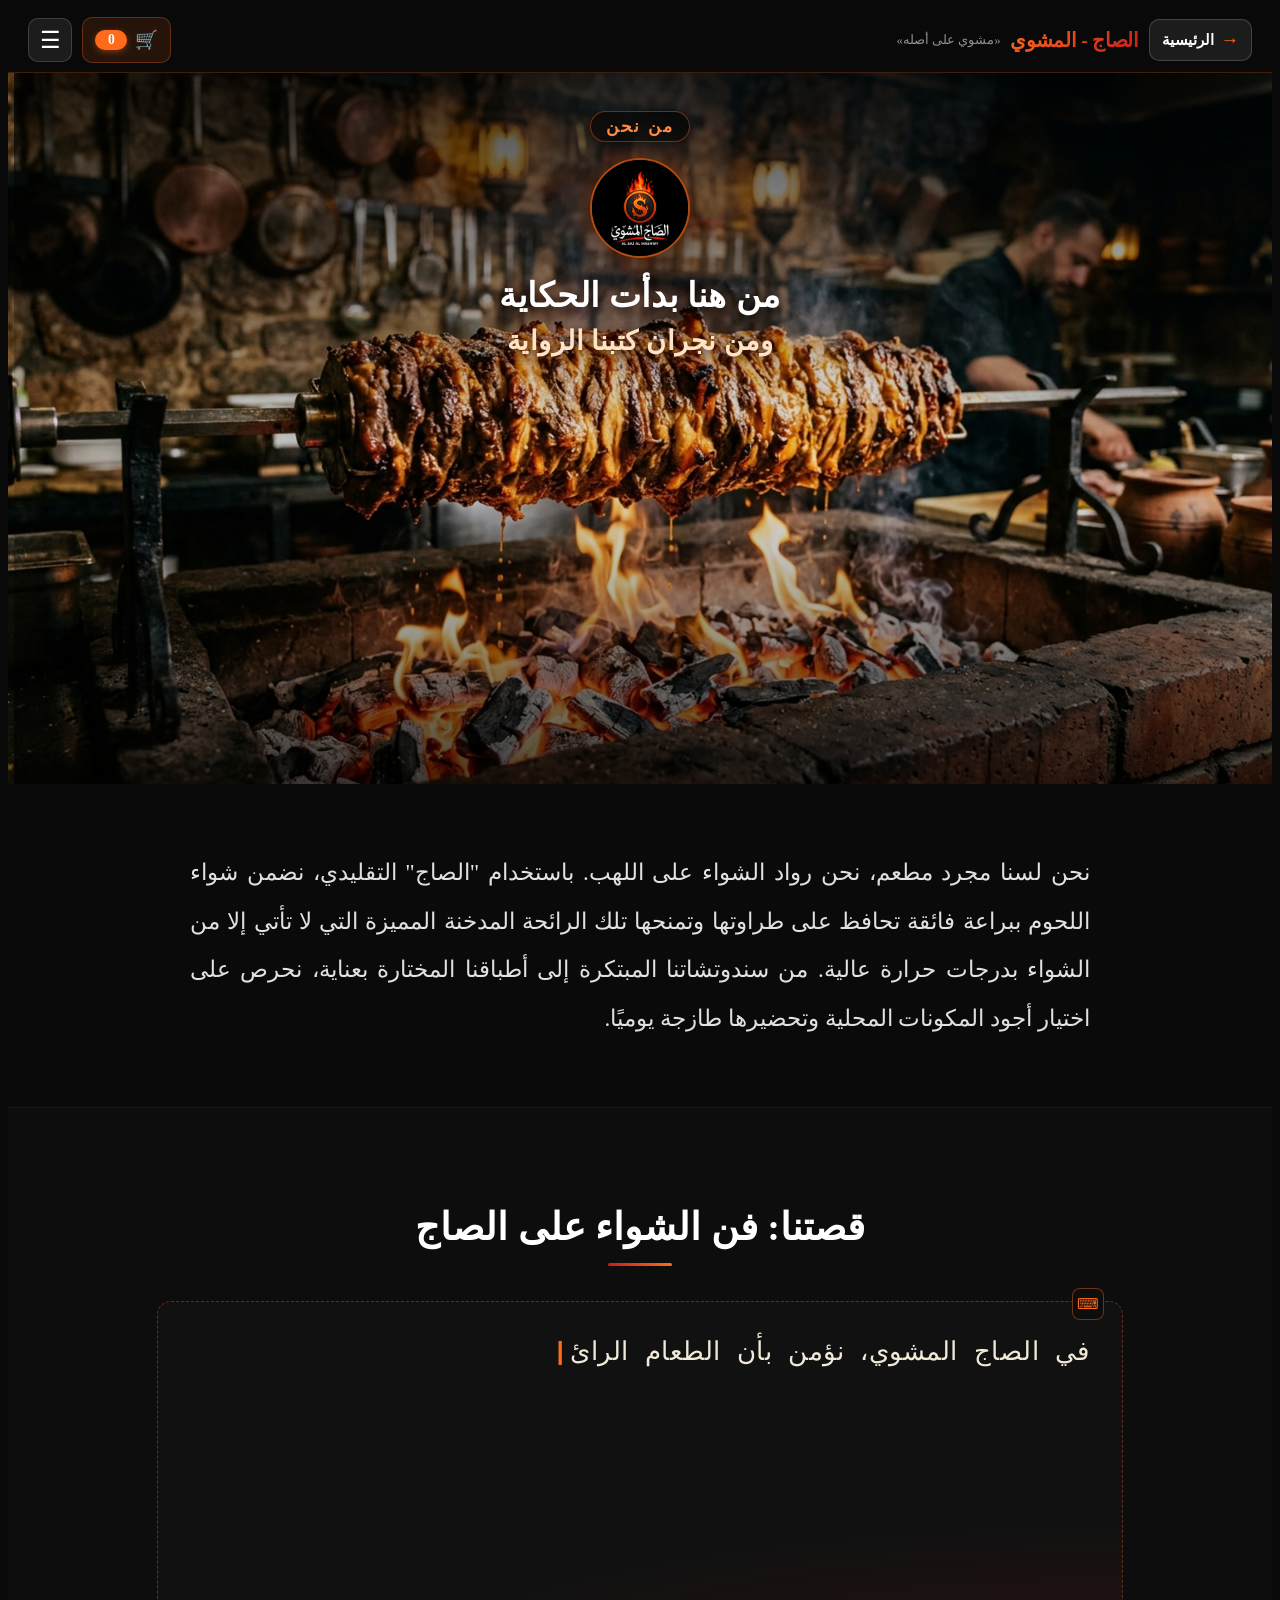
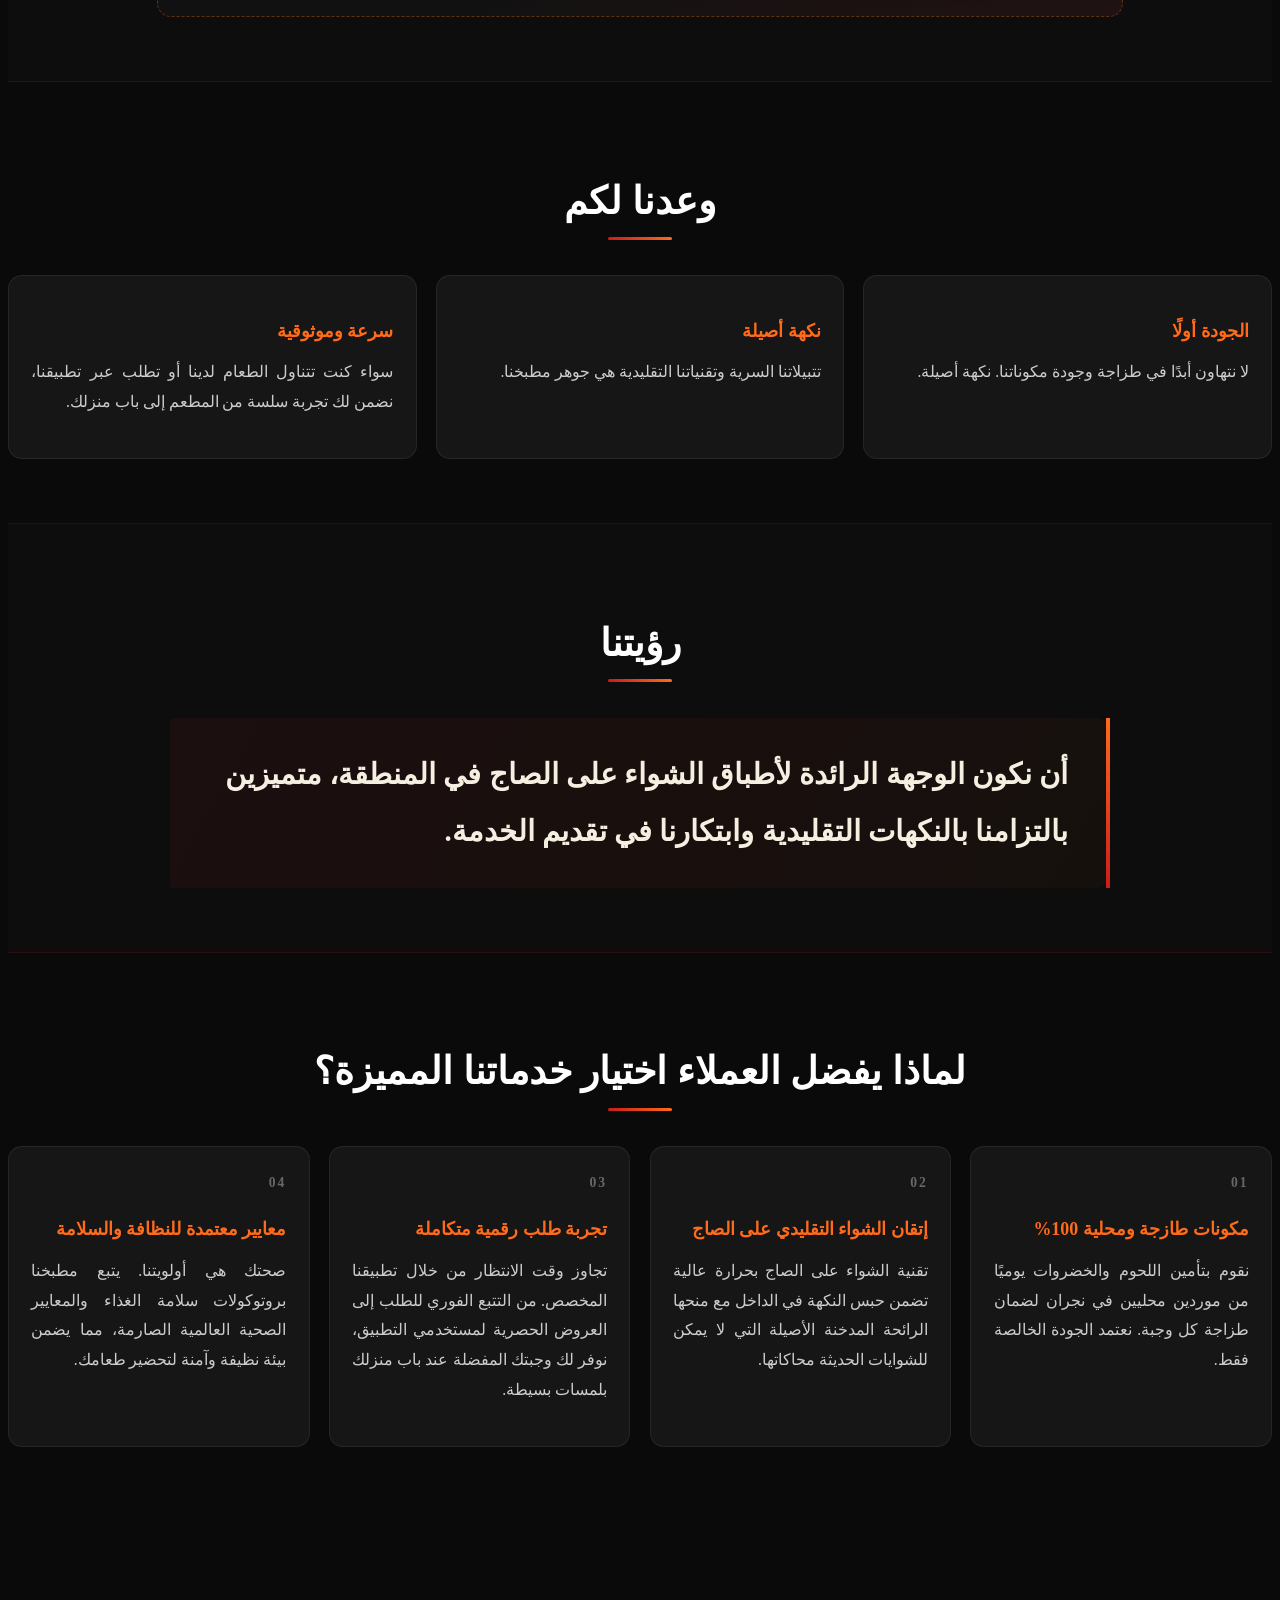
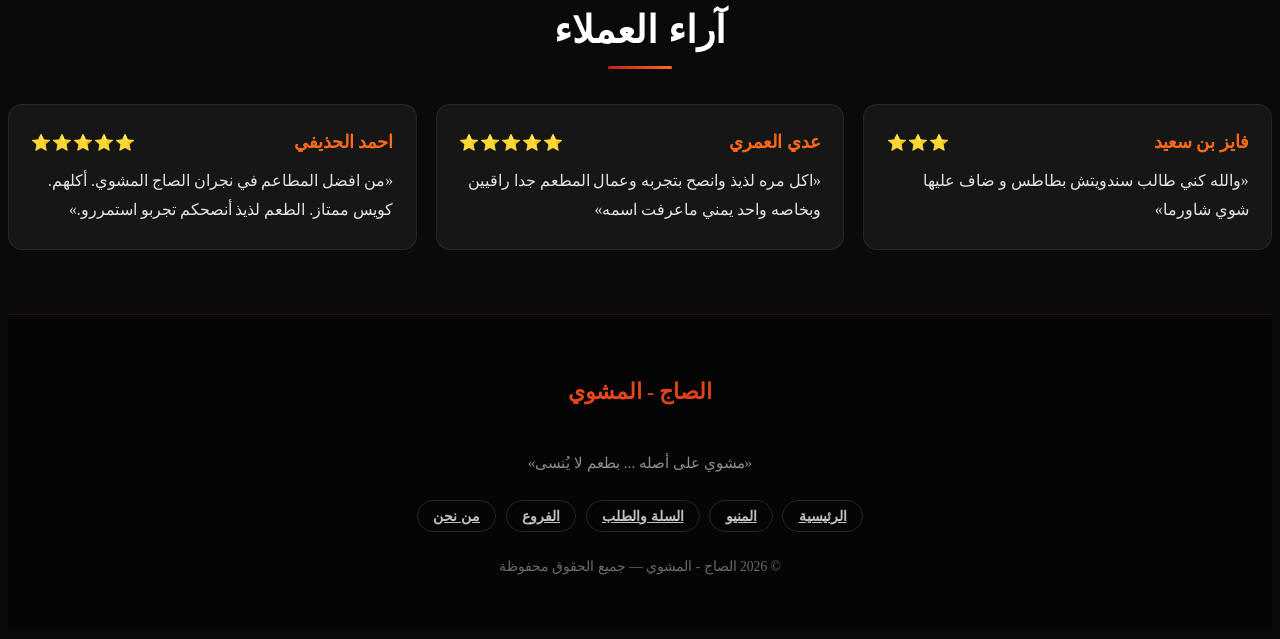
==== about.html @ 6a5cd3fc "Presentation preview: site files at add-gallery-nav@65acd0a (relative hero path; no history)" ====
<!DOCTYPE html>
<html lang="ar" dir="rtl">
<head>
    <meta charset="UTF-8">
    <meta name="viewport" content="width=device-width, initial-scale=1.0">
    <title>من نحن | الصاج - المشوي</title>
    <meta name="description" content="قصة مطعم الصاج المشوي في نجران — فن الشواء على الصاج، الجودة، والرؤية">
    <link rel="stylesheet" href="css/about.css">
    <link rel="stylesheet" href="css/navigation.css">
</head>
<body class="about-page">

    <!-- ========== نظام التنقل الموحد (Shared Header) ========== -->
    <header class="site-header">
        <div class="site-header-inner">
            <div class="site-header-start">
                <a href="index.html" class="nav-back-btn" aria-label="الرجوع للرئيسية">
                    <span class="nav-back-arrow" aria-hidden="true">→</span>
                    <span class="nav-back-text">الرئيسية</span>
                </a>
                <a href="index.html" class="site-brand" aria-label="الصاج - المشوي الصفحة الرئيسية">
                <span class="site-brand-text">الصاج - المشوي</span>
                <span class="site-brand-tagline">«مشوي على أصله»</span>
            </a>
            </div>
            <div class="site-header-actions">
                <a href="cart.html" class="nav-cart-btn" aria-label="عرض السلة والطلب">
                    <span class="nav-cart-icon" aria-hidden="true">🛒</span>
                    <span class="nav-cart-badge" id="navCartBadge">0</span>
                </a>
                <button class="nav-toggle-btn" id="navToggleBtn" type="button" aria-label="فتح القائمة الرئيسية" aria-expanded="false" aria-controls="siteNavDrawer">
                    <span class="nav-toggle-icon" aria-hidden="true">☰</span>
                </button>
            </div>
        </div>
    </header>

    <!-- Drawer القائمة الموحدة -->
    <div class="nav-drawer" id="siteNavDrawer" role="dialog" aria-modal="true" aria-labelledby="navDrawerTitle" aria-hidden="true">
        <div class="nav-drawer-backdrop" id="navDrawerBackdrop"></div>
        <div class="nav-drawer-panel">
            <div class="nav-drawer-header">
                <span class="nav-drawer-title" id="navDrawerTitle">الصاج - المشوي</span>
                <button type="button" class="nav-drawer-close" id="navDrawerClose" aria-label="إغلاق القائمة">✕</button>
            </div>
            <nav class="nav-drawer-body" aria-label="القائمة الرئيسية">
                <ul class="nav-menu-list">
                    <li>
                        <a href="index.html" class="nav-menu-link">
                            <span class="nav-item-icon" aria-hidden="true">🏠</span>
                            <span class="nav-item-text">الرئيسية</span>
                            <span class="nav-item-indicator" aria-hidden="true"></span>
                        </a>
                    </li>
                    <li>
                        <a href="menu.html" class="nav-menu-link">
                            <span class="nav-item-icon" aria-hidden="true">📋</span>
                            <span class="nav-item-text">المنيو</span>
                            <span class="nav-item-indicator" aria-hidden="true"></span>
                        </a>
                    </li>
                    <li>
                        <a href="cart.html" class="nav-menu-link">
                            <span class="nav-item-icon" aria-hidden="true">🛒</span>
                            <span class="nav-item-text">السلة والطلب</span>
                            <span class="nav-item-indicator" aria-hidden="true"></span>
                        </a>
                    </li>
                    <li>
                        <a href="branches.html" class="nav-menu-link">
                            <span class="nav-item-icon" aria-hidden="true"><span class="red-blinking-dot"></span></span>
                            <span class="nav-item-text">الفروع</span>
                            <span class="nav-item-indicator" aria-hidden="true"></span>
                        </a>
                    </li>
                    <li>
                        <a href="about.html" class="nav-menu-link">
                            <span class="nav-item-icon" aria-hidden="true">🔥</span>
                            <span class="nav-item-text">من نحن</span>
                            <span class="nav-item-indicator" aria-hidden="true"></span>
                        </a>
                    </li>
                    <li>
                        <a href="gallery.html" class="nav-menu-link">
                            <span class="nav-item-icon" aria-hidden="true">🖼️</span>
                            <span class="nav-item-text">معرض الصور</span>
                            <span class="nav-item-indicator" aria-hidden="true"></span>
                        </a>
                    </li>
                    <li>
                        <a href="contact.html" class="nav-menu-link">
                            <span class="nav-item-icon" aria-hidden="true">💬</span>
                            <span class="nav-item-text">تواصل وتقييمات</span>
                            <span class="nav-item-indicator" aria-hidden="true"></span>
                        </a>
                    </li>
                </ul>
            </nav>
            <div class="nav-drawer-footer">
                <p>«مشوي على أصله ... بطعم لا يُنسى»</p>
            </div>
        </div>
    </div>

    <!-- ===== القسم الرئيسي: صورة الشواء السينمائية (1536×864 بنسبة 16:9) ===== -->
    <section class="about-hero" aria-label="من نحن">
        <div class="about-hero-media-wrapper">
            <img src="images/about-hero.jpg" alt="شواء الشاورما على الفحم - مطعم الصاج المشوي" class="about-hero-img" width="1536" height="864" fetchpriority="high">
            <div class="about-hero-overlay"></div>
        </div>
        <div class="about-hero-content">
            <h1 class="about-page-badge">من نحن</h1>
            <div class="about-hero-logo">
                <img src="images/logo.png" alt="شعار مطعم الصاج المشوي" class="about-logo-img">
            </div>
            <div class="about-hero-cinematic" aria-label="من هنا بدأت الحكاية، ومن نجران كتبنا الرواية">
                <span class="about-line about-line-1">من هنا بدأت الحكاية</span>
                <span class="about-line about-line-2">ومن نجران كتبنا الرواية</span>
            </div>
        </div>
    </section>

    <!-- ===== المقدمة ===== -->
    <section class="about-section" id="intro">
        <div class="container">
            <p class="about-lede">نحن لسنا مجرد مطعم، نحن رواد الشواء على اللهب. باستخدام "الصاج" التقليدي، نضمن شواء اللحوم ببراعة فائقة تحافظ على طراوتها وتمنحها تلك الرائحة المدخنة المميزة التي لا تأتي إلا من الشواء بدرجات حرارة عالية. من سندوتشاتنا المبتكرة إلى أطباقنا المختارة بعناية، نحرص على اختيار أجود المكونات المحلية وتحضيرها طازجة يوميًا.</p>
        </div>
    </section>

    <!-- ===== القصة بتأثير آلة الكتابة ===== -->
    <section class="about-section about-story" id="story">
        <div class="container">
            <h2 class="about-section-title">قصتنا: فن الشواء على الصاج</h2>
            <div class="type-machine" aria-hidden="true">
                <span class="type-ghost">في الصاج المشوي، نؤمن بأن الطعام الرائع يبدأ بالنار، والحديد، والشغف. تأسست قصتنا في قلب نجران بمهمة بسيطة: تقديم المذاق الأصيل للشواء التقليدي على الصاج بلمسة عصرية. نحن متخصصون في مزيج التراث مع النكهة الغنية، لنضمن أن كل لقمة تحكي قصة من الجودة والإتقان.</span>
                <span class="type-visible"><span class="type-text" id="typeText"></span><span class="type-caret" id="typeCaret">|</span></span>
            </div>
            <p class="sr-only">في الصاج المشوي، نؤمن بأن الطعام الرائع يبدأ بالنار، والحديد، والشغف. تأسست قصتنا في قلب نجران بمهمة بسيطة: تقديم المذاق الأصيل للشواء التقليدي على الصاج بلمسة عصرية. نحن متخصصون في مزيج التراث مع النكهة الغنية، لنضمن أن كل لقمة تحكي قصة من الجودة والإتقان.</p>
        </div>
    </section>

    <!-- ===== وعدنا لكم ===== -->
    <section class="about-section" id="promise">
        <div class="container">
            <h2 class="about-section-title">وعدنا لكم</h2>
            <div class="promise-grid">
                <article class="promise-card">
                    <h3>الجودة أولًا</h3>
                    <p>لا نتهاون أبدًا في طزاجة وجودة مكوناتنا. نكهة أصيلة.</p>
                </article>
                <article class="promise-card">
                    <h3>نكهة أصيلة</h3>
                    <p>تتبيلاتنا السرية وتقنياتنا التقليدية هي جوهر مطبخنا.</p>
                </article>
                <article class="promise-card">
                    <h3>سرعة وموثوقية</h3>
                    <p>سواء كنت تتناول الطعام لدينا أو تطلب عبر تطبيقنا، نضمن لك تجربة سلسة من المطعم إلى باب منزلك.</p>
                </article>
            </div>
        </div>
    </section>

    <!-- ===== رؤيتنا ===== -->
    <section class="about-section about-vision" id="vision">
        <div class="container">
            <h2 class="about-section-title">رؤيتنا</h2>
            <blockquote class="about-quote">أن نكون الوجهة الرائدة لأطباق الشواء على الصاج في المنطقة، متميزين بالتزامنا بالنكهات التقليدية وابتكارنا في تقديم الخدمة.</blockquote>
        </div>
    </section>

    <!-- ===== لماذا يفضل العملاء ===== -->
    <section class="about-section" id="why">
        <div class="container">
            <h2 class="about-section-title">لماذا يفضل العملاء اختيار خدماتنا المميزة؟</h2>
            <div class="why-grid">
                <article class="why-card">
                    <span class="why-num">01</span>
                    <h3>مكونات طازجة ومحلية 100%</h3>
                    <p>نقوم بتأمين اللحوم والخضروات يوميًا من موردين محليين في نجران لضمان طزاجة كل وجبة. نعتمد الجودة الخالصة فقط.</p>
                </article>
                <article class="why-card">
                    <span class="why-num">02</span>
                    <h3>إتقان الشواء التقليدي على الصاج</h3>
                    <p>تقنية الشواء على الصاج بحرارة عالية تضمن حبس النكهة في الداخل مع منحها الرائحة المدخنة الأصيلة التي لا يمكن للشوايات الحديثة محاكاتها.</p>
                </article>
                <article class="why-card">
                    <span class="why-num">03</span>
                    <h3>تجربة طلب رقمية متكاملة</h3>
                    <p>تجاوز وقت الانتظار من خلال تطبيقنا المخصص. من التتبع الفوري للطلب إلى العروض الحصرية لمستخدمي التطبيق، نوفر لك وجبتك المفضلة عند باب منزلك بلمسات بسيطة.</p>
                </article>
                <article class="why-card">
                    <span class="why-num">04</span>
                    <h3>معايير معتمدة للنظافة والسلامة</h3>
                    <p>صحتك هي أولويتنا. يتبع مطبخنا بروتوكولات سلامة الغذاء والمعايير الصحية العالمية الصارمة، مما يضمن بيئة نظيفة وآمنة لتحضير طعامك.</p>
                </article>
            </div>
        </div>
    </section>

    <!-- ===== آراء العملاء ===== -->
    <section class="about-section about-reviews" id="reviews">
        <div class="container">
            <h2 class="about-section-title">آراء العملاء</h2>
            <div class="reviews-grid">
                <article class="review-card">
                    <div class="review-header">
                        <h3 class="review-author">فايز بن سعيد</h3>
                        <span class="review-stars" aria-label="3 نجوم">⭐⭐⭐</span>
                    </div>
                    <p class="review-text">«والله كني طالب سندويتش بطاطس و ضاف عليها شوي شاورما»</p>
                </article>

                <article class="review-card">
                    <div class="review-header">
                        <h3 class="review-author">عدي العمري</h3>
                        <span class="review-stars" aria-label="5 نجوم">⭐⭐⭐⭐⭐</span>
                    </div>
                    <p class="review-text">«اكل مره لذيذ وانصح بتجربه وعمال المطعم جدا راقيين وبخاصه واحد يمني ماعرفت اسمه»</p>
                </article>

                <article class="review-card">
                    <div class="review-header">
                        <h3 class="review-author">احمد الحذيفي</h3>
                        <span class="review-stars" aria-label="5 نجوم">⭐⭐⭐⭐⭐</span>
                    </div>
                    <p class="review-text">«من افضل المطاعم في نجران الصاج المشوي. أكلهم. كويس ممتاز. الطعم لذيذ أنصحكم تجربو استمررو.»</p>
                </article>
            </div>
        </div>
    </section>

    <!-- ===== الفوتر ===== -->
    <footer class="about-footer">
        <div class="container about-footer-inner">
            <p class="about-footer-brand">الصاج - المشوي</p>
            <p class="about-footer-tagline">«مشوي على أصله ... بطعم لا يُنسى»</p>
            <nav class="about-footer-links" aria-label="روابط التنقل">
                <a href="index.html">الرئيسية</a>
                <a href="menu.html">المنيو</a>
                <a href="cart.html">السلة والطلب</a>
                <a href="branches.html">الفروع</a>
                <a href="about.html">من نحن</a>
            </nav>
            <p class="about-copy">© <span id="aboutYear"></span> الصاج - المشوي — جميع الحقوق محفوظة</p>
        </div>
    </footer>

    <!-- زر العودة للأعلى -->
    <button id="scrollToTopBtn" class="scroll-to-top" type="button" aria-label="العودة إلى أعلى الصفحة" title="العودة إلى أعلى الصفحة">
        <svg class="scroll-to-top-icon" width="22" height="22" viewBox="0 0 24 24" fill="none" stroke="currentColor" stroke-width="2.5" stroke-linecap="round" stroke-linejoin="round" aria-hidden="true"><path d="M12 19V5M5 12l7-7 7 7"/></svg>
    </button>

    <script src="js/navigation.js"></script>
    <script src="js/about.js"></script>
</body>
</html>
---- css/about.css ----
/* ===================================
   الصاج - المشوي — صفحة «من نحن»
   موبايل أولًا · أسود/أحمر/برتقالي · سينمائي
   =================================== */

.about-page { background: #0a0a0a; }

.sr-only {
    position: absolute;
    width: 1px; height: 1px;
    padding: 0; margin: -1px;
    overflow: hidden;
    clip: rect(0 0 0 0);
    white-space: nowrap;
    border: 0;
}

/* ===== شريط علوي ===== */
.about-topbar {
    position: sticky;
    top: 0;
    z-index: 40;
    background: rgba(5, 5, 5, 0.86);
    backdrop-filter: blur(10px);
    border-bottom: 1px solid rgba(200, 29, 29, 0.35);
}
.about-topbar-inner {
    display: flex;
    align-items: center;
    justify-content: space-between;
    gap: 0.75rem;
    padding-top: 0.8rem;
    padding-bottom: 0.8rem;
    flex-wrap: wrap;
}
.about-brand {
    font-weight: 800;
    font-size: 1.15rem;
    background: linear-gradient(135deg, #ff6b1a, #c81d1d);
    -webkit-background-clip: text;
    background-clip: text;
    -webkit-text-fill-color: transparent;
    white-space: nowrap;
}
.about-nav { display: flex; gap: 0.4rem; flex-wrap: wrap; }
.about-nav a {
    font-size: 0.92rem;
    font-weight: 600;
    color: rgba(255, 255, 255, 0.78);
    padding: 0.45rem 0.85rem;
    border-radius: 999px;
    border: 1px solid rgba(255, 255, 255, 0.12);
    transition: color 0.2s ease, border-color 0.2s ease, background 0.2s ease;
}
.about-nav a:hover {
    color: #fff;
    border-color: rgba(255, 107, 26, 0.55);
    background: rgba(200, 29, 29, 0.14);
}

/* ===== الهيرو بصورة الشواء السينمائية (1536×864 بنسبة 16:9) ===== */
.about-hero {
    position: relative;
    width: 100%;
    max-width: 1536px;
    margin: 0 auto;
    aspect-ratio: 16 / 9;
    min-height: 480px;
    display: flex;
    align-items: flex-start;
    justify-content: center;
    background-color: #000;
    overflow: hidden;
}
@media (max-width: 992px) {
    .about-hero {
        min-height: 420px;
    }
}
@media (max-width: 640px) {
    .about-hero {
        aspect-ratio: 16 / 10;
        min-height: 350px;
    }
}
.about-hero-media-wrapper {
    position: absolute;
    inset: 0;
    z-index: 1;
    overflow: hidden;
}
.about-hero-img {
    width: 100%;
    height: 100%;
    object-fit: cover;
    object-position: center;
    display: block;
    transform: scale(1.01);
}
.about-hero-overlay {
    position: absolute;
    inset: 0;
    z-index: 2;
    pointer-events: none;
    background: linear-gradient(
        180deg,
        rgba(0, 0, 0, 0.75) 0%,
        rgba(0, 0, 0, 0.35) 28%,
        rgba(0, 0, 0, 0.05) 55%,
        rgba(0, 0, 0, 0.7) 100%
    );
}
.about-hero-content {
    position: relative;
    z-index: 3;
    display: flex;
    flex-direction: column;
    align-items: center;
    justify-content: flex-start;
    text-align: center;
    padding: clamp(1.2rem, 3.2vw, 2.4rem) 1.25rem 1rem;
    gap: clamp(0.5rem, 1.2vw, 0.85rem);
    width: 100%;
    max-width: 900px;
}
.about-page-badge {
    font-size: clamp(0.85rem, 2vw, 1.05rem);
    font-weight: 800;
    letter-spacing: 2px;
    color: #ff8c42;
    margin: 0;
    display: inline-flex;
    align-items: center;
    justify-content: center;
    gap: 0.5rem;
    background: rgba(0, 0, 0, 0.6);
    border: 1px solid rgba(255, 107, 26, 0.4);
    padding: 0.25rem 0.95rem;
    border-radius: 999px;
    backdrop-filter: blur(8px);
    -webkit-backdrop-filter: blur(8px);
    box-shadow: 0 4px 16px rgba(0, 0, 0, 0.6);
}
.about-hero-logo {
    width: clamp(70px, 8.5vw, 96px);
    height: clamp(70px, 8.5vw, 96px);
    border-radius: 50%;
    border: 2px solid rgba(255, 107, 26, 0.7);
    box-shadow: 0 0 25px rgba(255, 107, 26, 0.35), 0 8px 24px rgba(0, 0, 0, 0.85);
    overflow: hidden;
    background: #000;
    display: flex;
    align-items: center;
    justify-content: center;
    transition: transform 0.3s ease, box-shadow 0.3s ease;
    margin-top: 0.1rem;
}
.about-hero-logo:hover {
    transform: scale(1.04);
    box-shadow: 0 0 35px rgba(255, 107, 26, 0.55), 0 8px 28px rgba(0, 0, 0, 0.95);
}
.about-logo-img {
    width: 100%;
    height: 100%;
    object-fit: cover;
    display: block;
}
.about-hero-cinematic {
    display: flex;
    flex-direction: column;
    align-items: center;
    gap: 0.3rem;
    pointer-events: none;
    user-select: none;
    margin-top: 0.1rem;
}
.about-line {
    display: block;
    line-height: 1.35;
    font-family: inherit;
    text-rendering: optimizeLegibility;
    -webkit-font-smoothing: antialiased;
}
.about-line-1 {
    font-size: clamp(1.2rem, 3.4vw, 2.1rem);
    font-weight: 800;
    color: #ffffff;
    letter-spacing: 0.5px;
    text-shadow: 0 2px 14px rgba(0, 0, 0, 0.95), 0 0 24px rgba(255, 107, 26, 0.4);
    animation: cinematicAppear 1.2s cubic-bezier(0.16, 1, 0.3, 1) 0.2s both;
}
.about-line-2 {
    font-size: clamp(1.05rem, 2.8vw, 1.7rem);
    font-weight: 700;
    color: #ffe3c6;
    letter-spacing: 0.5px;
    text-shadow: 0 2px 14px rgba(0, 0, 0, 0.95), 0 0 26px rgba(255, 107, 26, 0.45);
    animation: cinematicAppear 1.2s cubic-bezier(0.16, 1, 0.3, 1) 0.8s both;
}
@keyframes cinematicAppear {
    0% {
        opacity: 0;
        transform: translateY(12px);
        filter: blur(4px);
    }
    100% {
        opacity: 1;
        transform: translateY(0);
        filter: blur(0);
    }
}

/* ===== الأقسام ===== */
.about-section { padding: 4rem 0; }
.about-section-title {
    font-size: clamp(1.5rem, 5.5vw, 2.4rem);
    font-weight: 800;
    color: #fff;
    text-align: center;
    margin-bottom: 2.2rem;
}
.about-section-title::after {
    content: '';
    display: block;
    width: 64px; height: 3px;
    margin: 0.9rem auto 0;
    border-radius: 3px;
    background: linear-gradient(90deg, #c81d1d, #ff6b1a);
}

.about-lede {
    max-width: 900px;
    margin: 0 auto;
    font-size: clamp(1.1rem, 2.6vw, 1.45rem);
    line-height: 2.1;
    color: rgba(255, 255, 255, 0.88);
    text-align: justify;
}

/* ===== آلة الكتابة ===== */
.about-story { background: #0d0d0d; border-block: 1px solid rgba(200, 29, 29, 0.18); }
.type-machine {
    position: relative;
    max-width: 900px;
    margin: 0 auto;
    padding: 1.6rem clamp(1rem, 3vw, 2rem);
    border: 1px dashed rgba(255, 107, 26, 0.35);
    border-radius: 14px;
    background:
        radial-gradient(140% 90% at 100% 120%, rgba(200, 29, 29, 0.14), transparent 55%),
        #111111;
}
.type-machine::before {
    content: '⌨';
    position: absolute;
    top: -14px;
    right: 18px;
    width: 30px; height: 30px;
    display: grid;
    place-items: center;
    font-size: 0.95rem;
    color: #ff6b1a;
    background: #0d0d0d;
    border: 1px solid rgba(255, 107, 26, 0.4);
    border-radius: 8px;
}
.type-ghost {
    visibility: hidden;          /* يحجز ارتفاع النص الكامل حتى لا تقفز الصفحة */
    display: block;
    font-family: 'Courier New', 'Segoe UI', Tahoma, sans-serif;
    font-size: clamp(1.15rem, 3.4vw, 1.6rem);
    line-height: 2.05;
    letter-spacing: 0.02em;
}
.type-visible {
    position: absolute;
    inset: 1.6rem clamp(1rem, 3vw, 2rem);
    font-family: 'Courier New', 'Segoe UI', Tahoma, sans-serif;
    font-size: clamp(1.15rem, 3.4vw, 1.6rem);
    line-height: 2.05;
    letter-spacing: 0.02em;
    color: #f2ead9;
}
.type-caret {
    display: inline-block;
    margin-inline-start: 2px;
    color: #ff6b1a;
    font-weight: 900;
    animation: about-caret 0.9s steps(1) infinite;
}
@keyframes about-caret {
    0%, 49% { opacity: 1; }
    50%, 100% { opacity: 0; }
}

/* ===== البطاقات ===== */
.promise-grid, .why-grid {
    display: grid;
    grid-template-columns: repeat(auto-fit, minmax(250px, 1fr));
    gap: 1.2rem;
}
.promise-card, .why-card {
    background: #161616;
    border: 1px solid rgba(255, 255, 255, 0.07);
    border-radius: 14px;
    padding: 1.6rem 1.4rem;
    transition: transform 0.25s ease, border-color 0.25s ease;
}
.promise-card:hover, .why-card:hover {
    transform: translateY(-4px);
    border-color: rgba(200, 29, 29, 0.4);
}
.promise-card h3, .why-card h3 {
    font-size: 1.12rem;
    font-weight: 800;
    color: #ff6b1a;
    margin-bottom: 0.7rem;
}
.why-num {
    display: inline-block;
    font-size: 0.85rem;
    font-weight: 900;
    letter-spacing: 2px;
    color: rgba(255, 255, 255, 0.35);
    margin-bottom: 0.6rem;
}
.promise-card p, .why-card p {
    color: rgba(255, 255, 255, 0.78);
    line-height: 1.9;
    font-size: 0.98rem;
    text-align: justify;
}

/* ===== الرؤية ===== */
.about-vision { background: #0d0d0d; border-block: 1px solid rgba(200, 29, 29, 0.15); }
.about-quote {
    max-width: 860px;
    margin: 0 auto;
    padding: 1.8rem clamp(1rem, 4vw, 2.4rem);
    border-inline-start: 4px solid transparent;
    border-image: linear-gradient(180deg, #ff6b1a, #c81d1d) 1;
    background: linear-gradient(120deg, rgba(200, 29, 29, 0.08), rgba(255, 107, 26, 0.04));
    border-radius: 4px 14px 14px 4px;
    font-size: clamp(1.2rem, 4vw, 1.8rem);
    font-weight: 700;
    line-height: 1.95;
    color: #f5efe2;
}

/* ===== آراء العملاء ===== */
.reviews-grid {
    display: grid;
    grid-template-columns: repeat(auto-fit, minmax(280px, 1fr));
    gap: 1.2rem;
}
.review-card {
    background: #161616;
    border: 1px solid rgba(255, 255, 255, 0.07);
    border-radius: 14px;
    padding: 1.6rem 1.4rem;
    display: flex;
    flex-direction: column;
    gap: 0.8rem;
    transition: transform 0.25s ease, border-color 0.25s ease;
}
.review-card:hover {
    transform: translateY(-4px);
    border-color: rgba(200, 29, 29, 0.4);
}
.review-header {
    display: flex;
    align-items: center;
    justify-content: space-between;
    gap: 0.8rem;
}
.review-author {
    font-size: 1.12rem;
    font-weight: 800;
    color: #ff6b1a;
    margin: 0;
}
.review-stars {
    font-size: 1rem;
    letter-spacing: 1px;
}
.review-text {
    font-size: 0.98rem;
    line-height: 1.85;
    color: rgba(255, 255, 255, 0.88);
    margin: 0;
}
.about-reviews .reviews-empty {
    text-align: center;
    padding: 2.2rem 1rem;
    border: 1px dashed rgba(255, 107, 26, 0.35);
    border-radius: 14px;
    color: rgba(255, 255, 255, 0.6);
    font-size: 1.05rem;
    background: #111;
}

/* ===== الفوتر ===== */
.about-footer {
    border-top: 1px solid rgba(200, 29, 29, 0.25);
    background: #050505;
    padding: 2.6rem 0;
}
.about-footer-inner { text-align: center; display: grid; gap: 0.8rem; }
.about-footer-brand {
    font-size: 1.35rem;
    font-weight: 900;
    background: linear-gradient(135deg, #ff6b1a, #c81d1d);
    -webkit-background-clip: text;
    background-clip: text;
    -webkit-text-fill-color: transparent;
}
.about-footer-tagline { color: rgba(255, 255, 255, 0.55); font-size: 0.95rem; }
.about-footer-links { display: flex; gap: 0.6rem; justify-content: center; flex-wrap: wrap; }
.about-footer-links a {
    color: rgba(255, 255, 255, 0.75);
    font-size: 0.9rem;
    font-weight: 600;
    border: 1px solid rgba(255, 255, 255, 0.12);
    border-radius: 999px;
    padding: 0.4rem 0.95rem;
    transition: all 0.2s ease;
}
.about-footer-links a:hover { color: #fff; border-color: rgba(255, 107, 26, 0.55); }
.about-copy { color: rgba(255, 255, 255, 0.4); font-size: 0.85rem; }

/* ===== تونيش الموبايل ===== */
@media (max-width: 768px) {
    .about-hero { min-height: 82svh; }
    .about-hero-content { max-width: none; }
    .about-section { padding: 3rem 0; }
}
@media (max-width: 480px) {
    .about-topbar-inner { justify-content: center; }
    .about-nav a { font-size: 0.85rem; padding: 0.4rem 0.7rem; }
    .about-hero { background-position: center 26%; }
}

/* ===== احترام تقليل الحركة ===== */
@media (prefers-reduced-motion: reduce) {
    .type-caret { animation: none; opacity: 1; }
    .promise-card, .why-card { transition: none; }
}
---- css/navigation.css ----
/* ===================================
   الصاج - المشوي — نظام التنقل الموحد
   Unified Navigation Stylesheet (Transparent Video Overlay)
   =================================== */

.site-header {
    position: sticky;
    top: 0;
    z-index: 120;
    background: rgba(10, 10, 10, 0.92);
    backdrop-filter: blur(16px);
    -webkit-backdrop-filter: blur(16px);
    border-bottom: 1px solid rgba(255, 107, 26, 0.22);
    width: 100%;
}

.site-header-inner {
    display: flex;
    align-items: center;
    justify-content: space-between;
    height: 64px;
    padding: 0 1.25rem;
    max-width: 1280px;
    margin: 0 auto;
}

.site-brand {
    display: flex;
    align-items: center;
    gap: 0.6rem;
    text-decoration: none;
    color: #ffffff;
}

.site-brand-text {
    font-size: 1.25rem;
    font-weight: 800;
    background: linear-gradient(135deg, #ff6b1a, #c81d1d);
    -webkit-background-clip: text;
    -webkit-text-fill-color: transparent;
    letter-spacing: -0.3px;
}

.site-brand-tagline {
    font-size: 0.8rem;
    color: rgba(255, 255, 255, 0.55);
    display: none;
}

@media (min-width: 640px) {
    .site-brand-tagline {
        display: inline-block;
    }
}

.site-header-actions {
    display: flex;
    align-items: center;
    gap: 0.65rem;
}

.nav-cart-btn {
    display: inline-flex;
    align-items: center;
    justify-content: center;
    min-width: 44px;
    min-height: 44px;
    padding: 0 0.75rem;
    border-radius: 10px;
    background: rgba(255, 107, 26, 0.12);
    border: 1px solid rgba(255, 107, 26, 0.3);
    color: #ffffff;
    font-size: 0.95rem;
    font-weight: 700;
    gap: 0.45rem;
    text-decoration: none;
    transition: all 0.2s ease;
    user-select: none;
}

.nav-cart-btn:hover {
    background: rgba(255, 107, 26, 0.25);
    border-color: #ff6b1a;
}

.nav-cart-icon {
    font-size: 1.15rem;
    line-height: 1;
}

.nav-cart-badge {
    display: inline-flex;
    align-items: center;
    justify-content: center;
    min-width: 20px;
    height: 20px;
    padding: 0 6px;
    border-radius: 999px;
    background: #ff6b1a;
    color: #ffffff;
    font-size: 0.85rem;
    font-weight: 800;
    line-height: 1;
    box-shadow: 0 2px 6px rgba(255, 107, 26, 0.4);
}

.nav-toggle-btn {
    display: inline-flex;
    align-items: center;
    justify-content: center;
    width: 44px;
    height: 44px;
    min-width: 44px;
    min-height: 44px;
    border-radius: 10px;
    background: rgba(255, 255, 255, 0.08);
    border: 1px solid rgba(255, 255, 255, 0.16);
    color: #ffffff;
    font-size: 1.45rem;
    cursor: pointer;
    transition: all 0.2s ease;
    user-select: none;
}

.nav-toggle-btn:hover,
.nav-toggle-btn:focus-visible {
    background: rgba(255, 107, 26, 0.22);
    border-color: #ff6b1a;
    outline: none;
}

/* ===== نافذة القائمة الشفافة فوق المقطع (Transparent Video Floating Overlay) ===== */
.nav-drawer {
    position: fixed;
    inset: 0;
    z-index: 200;
    display: flex;
    justify-content: flex-start;
    visibility: hidden;
    opacity: 0;
    transition: visibility 0.25s ease, opacity 0.25s ease;
}

.nav-drawer.is-open {
    visibility: visible;
    opacity: 1;
}

.nav-drawer-backdrop {
    position: absolute;
    inset: 0;
    background: transparent; /* شفاف تمامًا: لا خلفية تخفي المقطع */
    backdrop-filter: none;
    -webkit-backdrop-filter: none;
}

.nav-drawer-panel {
    position: relative;
    width: 100%;
    max-width: 320px;
    height: 100%;
    background: transparent; /* شفاف تمامًا مثل مشغل الفيديو */
    backdrop-filter: none;
    -webkit-backdrop-filter: none;
    border: none;
    box-shadow: none;
    display: flex;
    flex-direction: column;
    transform: translateX(100%);
    transition: transform 0.3s cubic-bezier(0.16, 1, 0.3, 1);
    overflow-y: auto;
}

[dir="rtl"] .nav-drawer-panel {
    transform: translateX(100%);
    border: none;
}

.nav-drawer.is-open .nav-drawer-panel {
    transform: translateX(0);
}

.nav-drawer-header {
    display: flex;
    align-items: center;
    justify-content: space-between;
    padding: 1.25rem 1.5rem;
    border-bottom: none;
    background: transparent;
}

.nav-drawer-title {
    font-size: 1.2rem;
    font-weight: 800;
    color: #ffffff;
    text-shadow: 0 2px 8px rgba(0, 0, 0, 0.95);
    background: none;
    -webkit-text-fill-color: #ffffff;
}

.nav-drawer-close {
    display: inline-flex;
    align-items: center;
    justify-content: center;
    width: 44px;
    height: 44px;
    min-width: 44px;
    min-height: 44px;
    border-radius: 50%;
    background: rgba(0, 0, 0, 0.35);
    border: 1.5px solid rgba(255, 255, 255, 0.45);
    color: #ffffff;
    font-size: 1.3rem;
    cursor: pointer;
    transition: all 0.2s ease;
    text-shadow: 0 2px 4px rgba(0, 0, 0, 0.9);
}

.nav-drawer-close:hover,
.nav-drawer-close:focus-visible {
    background: rgba(200, 29, 29, 0.6);
    border-color: #ff6b1a;
    outline: none;
}

.nav-drawer-body {
    padding: 1rem 1.25rem;
    flex: 1;
}

.nav-menu-list {
    list-style: none;
    margin: 0;
    padding: 0;
    display: flex;
    flex-direction: column;
    gap: 0.75rem;
}

.nav-menu-link {
    display: flex;
    align-items: center;
    gap: 1rem;
    padding: 0.6rem 0.85rem;
    border-radius: 50px;
    color: #ffffff;
    font-size: 1.05rem;
    font-weight: 600;
    text-decoration: none;
    background: rgba(0, 0, 0, 0.25);
    border: 1px solid rgba(255, 255, 255, 0.18);
    transition: all 0.2s ease;
    text-shadow: 0 2px 6px rgba(0, 0, 0, 0.95);
}

.nav-menu-link:hover {
    background: rgba(255, 107, 26, 0.3);
    border-color: rgba(255, 107, 26, 0.6);
    color: #ffffff;
    transform: translateX(-4px);
}

.nav-menu-link.is-active {
    background: rgba(255, 107, 26, 0.38);
    border-color: #ff6b1a;
    color: #ffffff;
    font-weight: 800;
    box-shadow: 0 0 16px rgba(255, 107, 26, 0.4);
}

.nav-item-icon {
    width: 44px;
    height: 44px;
    min-width: 44px;
    border-radius: 50%;
    border: 1.5px solid rgba(255, 255, 255, 0.55);
    background: rgba(0, 0, 0, 0.35);
    display: flex;
    align-items: center;
    justify-content: center;
    font-size: 1.2rem;
    flex-shrink: 0;
    box-shadow: 0 2px 8px rgba(0, 0, 0, 0.6);
    transition: all 0.2s ease;
}

.nav-menu-link:hover .nav-item-icon,
.nav-menu-link.is-active .nav-item-icon {
    border-color: #ff6b1a;
    background: rgba(255, 107, 26, 0.3);
}

.nav-item-text {
    flex: 1;
    font-size: 1.05rem;
    font-weight: 700;
    letter-spacing: 0.2px;
}

.nav-item-indicator {
    width: 8px;
    height: 8px;
    border-radius: 50%;
    background: #ff6b1a;
    box-shadow: 0 0 8px #ff6b1a;
    display: none;
    margin-left: 0.5rem;
}

.nav-menu-link.is-active .nav-item-indicator {
    display: block;
}

.nav-drawer-footer {
    padding: 1.25rem 1.5rem;
    border-top: none;
    font-size: 0.85rem;
    color: rgba(255, 255, 255, 0.8);
    text-align: center;
    background: transparent;
}

.nav-drawer-footer p {
    margin: 0;
    color: #ffffff;
    font-weight: 700;
    text-shadow: 0 2px 6px rgba(0, 0, 0, 0.95);
}

/* ===== أزرار الرجوع والتنقل المباشر (Direct Return Navigation) ===== */
.site-header-start {
    display: flex;
    align-items: center;
    gap: 0.65rem;
    min-width: 0;
}

.nav-back-btn {
    display: inline-flex;
    align-items: center;
    justify-content: center;
    min-height: 40px;
    padding: 0 0.75rem;
    border-radius: 10px;
    background: rgba(255, 255, 255, 0.08);
    border: 1px solid rgba(255, 255, 255, 0.18);
    color: #ffffff;
    font-size: 0.92rem;
    font-weight: 700;
    gap: 0.4rem;
    text-decoration: none;
    transition: all 0.2s ease;
    user-select: none;
    flex-shrink: 0;
}

.nav-back-btn:hover,
.nav-back-btn:focus-visible {
    background: rgba(255, 107, 26, 0.22);
    border-color: #ff6b1a;
    color: #ff8c42;
    outline: none;
    transform: translateX(2px);
}

.nav-back-arrow {
    font-size: 1.15rem;
    line-height: 1;
    font-weight: 800;
    color: #ff6b1a;
}

.nav-back-home {
    background: rgba(255, 107, 26, 0.12);
    border-color: rgba(255, 107, 26, 0.28);
}

.nav-back-home:hover {
    background: rgba(255, 107, 26, 0.25);
    border-color: #ff6b1a;
}

@media (max-width: 480px) {
    .site-header-inner {
        padding: 0 0.75rem;
    }
    .site-header-start {
        gap: 0.45rem;
    }
    .nav-back-btn {
        padding: 0 0.6rem;
        font-size: 0.88rem;
    }
    .site-brand-text {
        font-size: 1.1rem;
    }
}

@media (max-width: 410px) {
    .nav-back-home-text {
        display: none;
    }
}

@media (max-width: 360px) {
    .site-brand-text {
        font-size: 1rem;
    }
}

/* ===================================
   زر العودة للأعلى باللون الأحمر (Red Scroll To Top)
   =================================== */
.scroll-to-top {
    position: fixed;
    bottom: 28px;
    right: 24px;
    width: 50px;
    height: 50px;
    border-radius: 50%;
    background: linear-gradient(135deg, #e52424 0%, #b81414 100%);
    border: 2px solid rgba(255, 255, 255, 0.28);
    color: #ffffff;
    display: inline-flex;
    align-items: center;
    justify-content: center;
    cursor: pointer;
    z-index: 999;
    box-shadow: 0 8px 24px rgba(229, 36, 36, 0.45), 0 3px 12px rgba(0, 0, 0, 0.7);
    opacity: 0;
    visibility: hidden;
    pointer-events: none;
    transform: translateY(18px) scale(0.92);
    transition: opacity 0.3s ease, visibility 0.3s ease, transform 0.3s cubic-bezier(0.16, 1, 0.3, 1), background 0.2s ease, border-color 0.2s ease, box-shadow 0.2s ease;
    padding: 0;
    user-select: none;
    -webkit-tap-highlight-color: transparent;
}

.scroll-to-top.is-visible {
    opacity: 1;
    visibility: visible;
    pointer-events: auto;
    transform: translateY(0) scale(1);
}

.scroll-to-top:hover,
.scroll-to-top:focus-visible {
    background: linear-gradient(135deg, #f53333 0%, #cb1919 100%);
    border-color: rgba(255, 255, 255, 0.45);
    color: #ffffff;
    box-shadow: 0 10px 28px rgba(229, 36, 36, 0.65), 0 0 18px rgba(255, 255, 255, 0.35);
    transform: translateY(-4px) scale(1.06);
    outline: none;
}

.scroll-to-top:active {
    transform: translateY(-1px) scale(0.96);
}

.scroll-to-top-icon {
    width: 24px;
    height: 24px;
    stroke: #ffffff;
    stroke-width: 2.8;
    transition: transform 0.25s ease;
}

.scroll-to-top:hover .scroll-to-top-icon {
    transform: translateY(-2px);
}

@media (max-width: 640px) {
    .scroll-to-top {
        bottom: 22px;
        right: 18px;
        width: 46px;
        height: 46px;
    }
    .scroll-to-top-icon {
        width: 22px;
        height: 22px;
    }
}

/* ===================================
   النقطة الحمراء الوامضة بديلة الدبوس (Smooth Blinking Red Dot)
   =================================== */
@keyframes redDotBlink {
    0%, 100% {
        opacity: 0.15;
        transform: scale(0.8);
        box-shadow: 0 0 0 0 rgba(229, 36, 36, 0);
    }
    50% {
        opacity: 1;
        transform: scale(1.2);
        box-shadow: 0 0 8px 2px rgba(229, 36, 36, 0.9), 0 0 16px 4px rgba(229, 36, 36, 0.45);
    }
}

.red-blinking-dot {
    display: inline-block;
    width: 9px;
    height: 9px;
    border-radius: 50%;
    background-color: #e52424;
    vertical-align: middle;
    margin-inline-end: 6px;
    animation: redDotBlink 2.2s ease-in-out infinite;
    flex-shrink: 0;
}
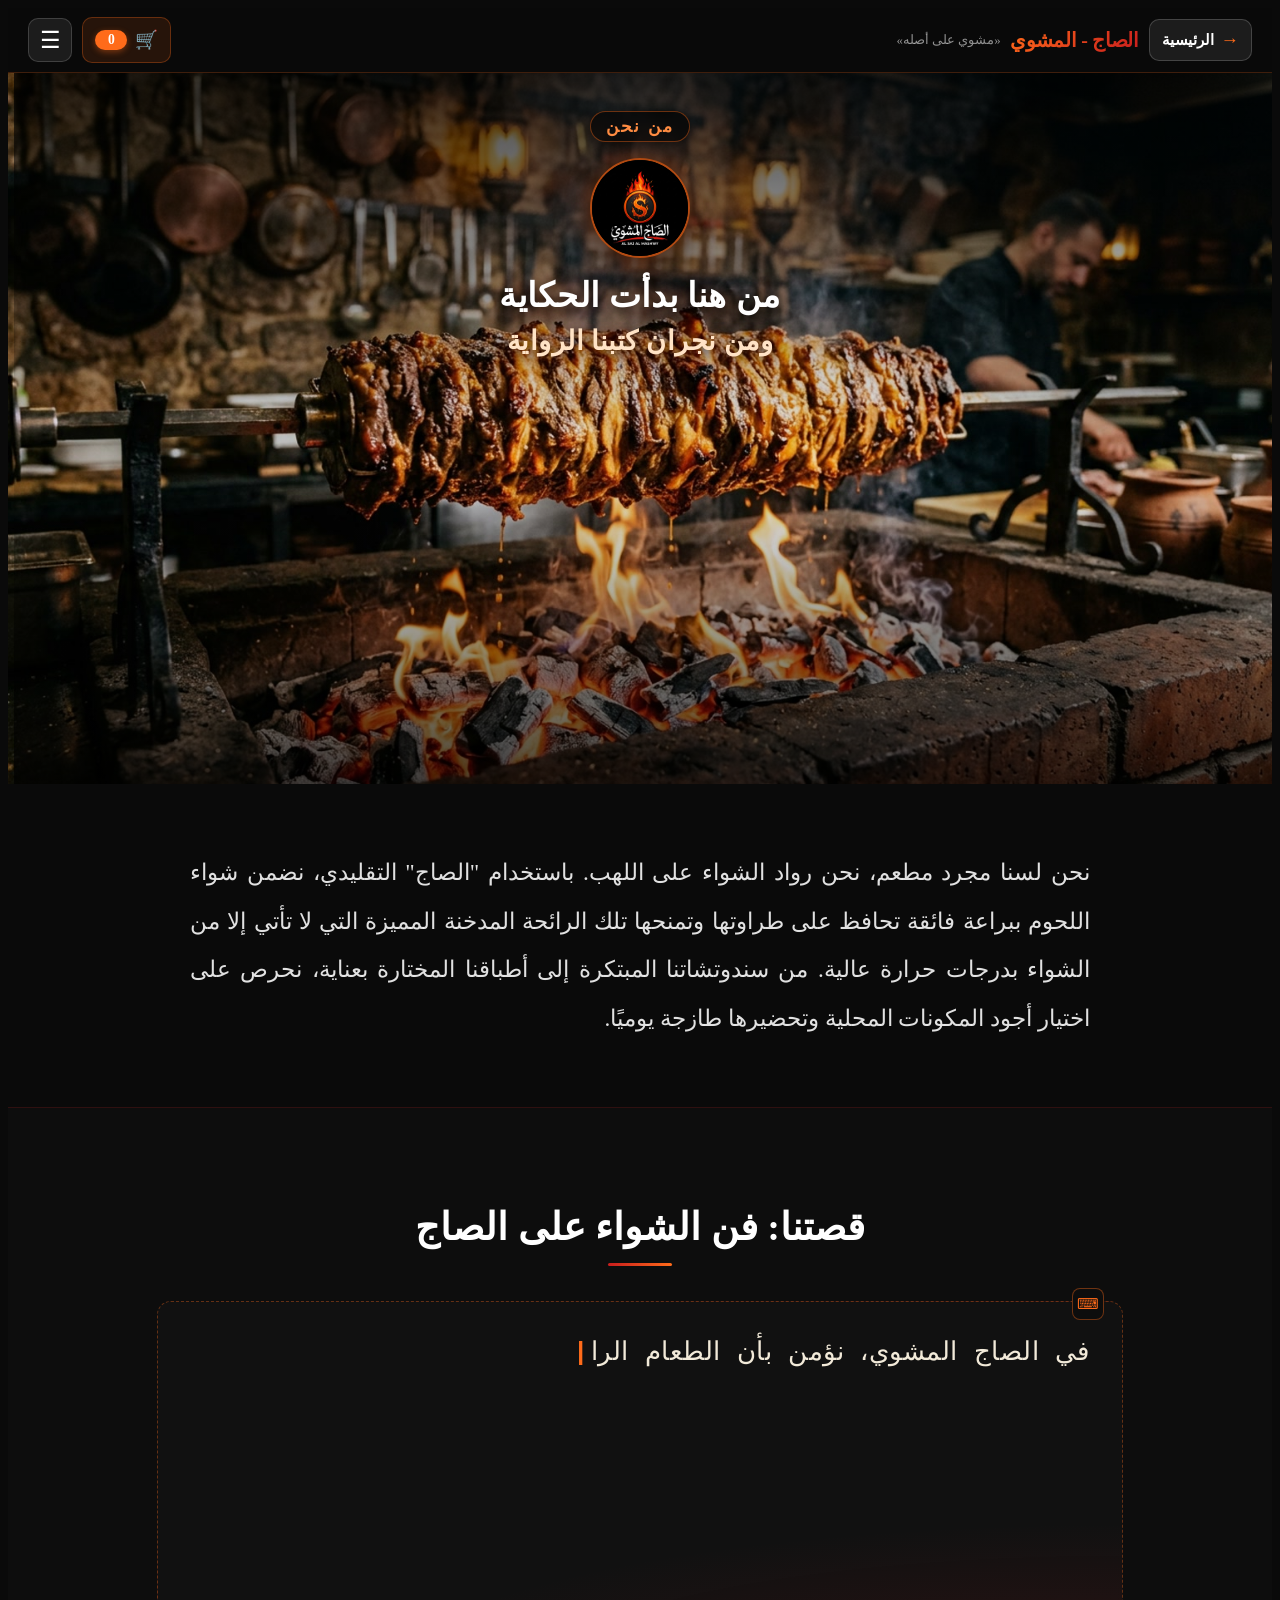
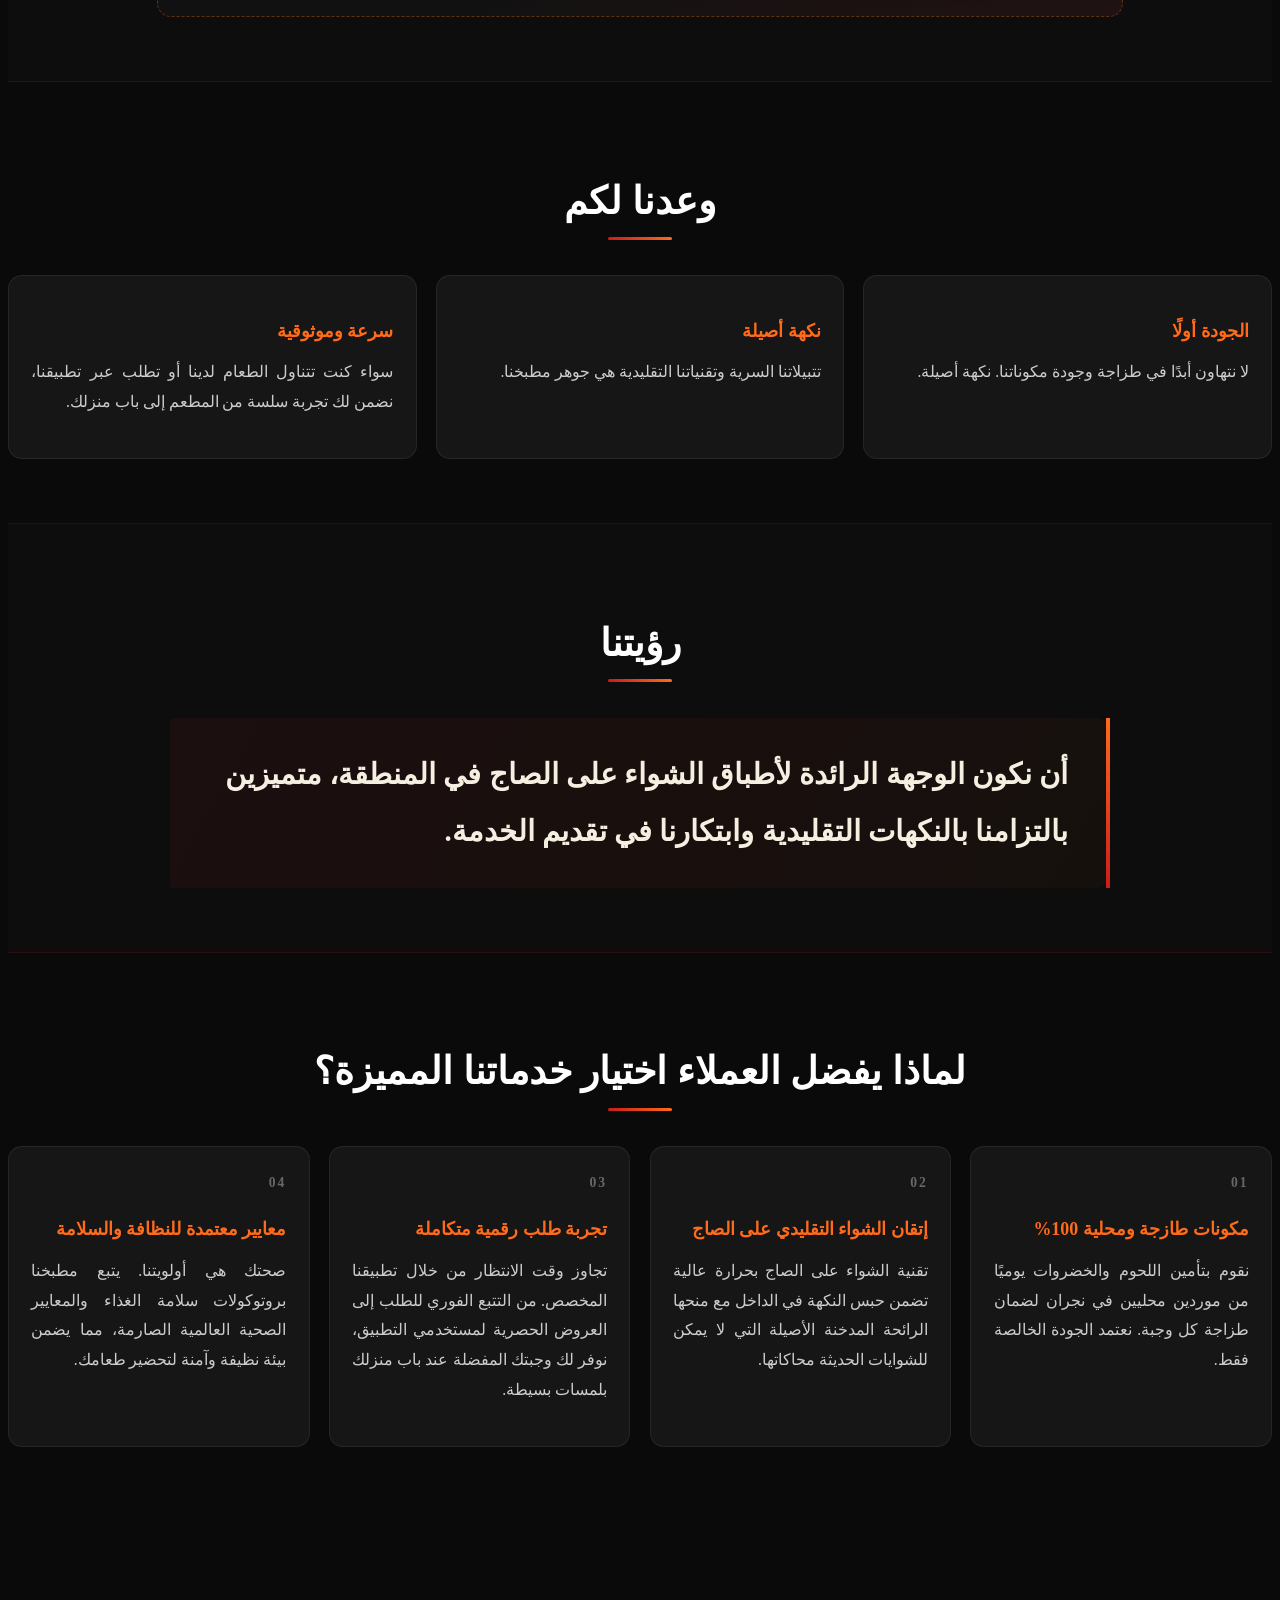
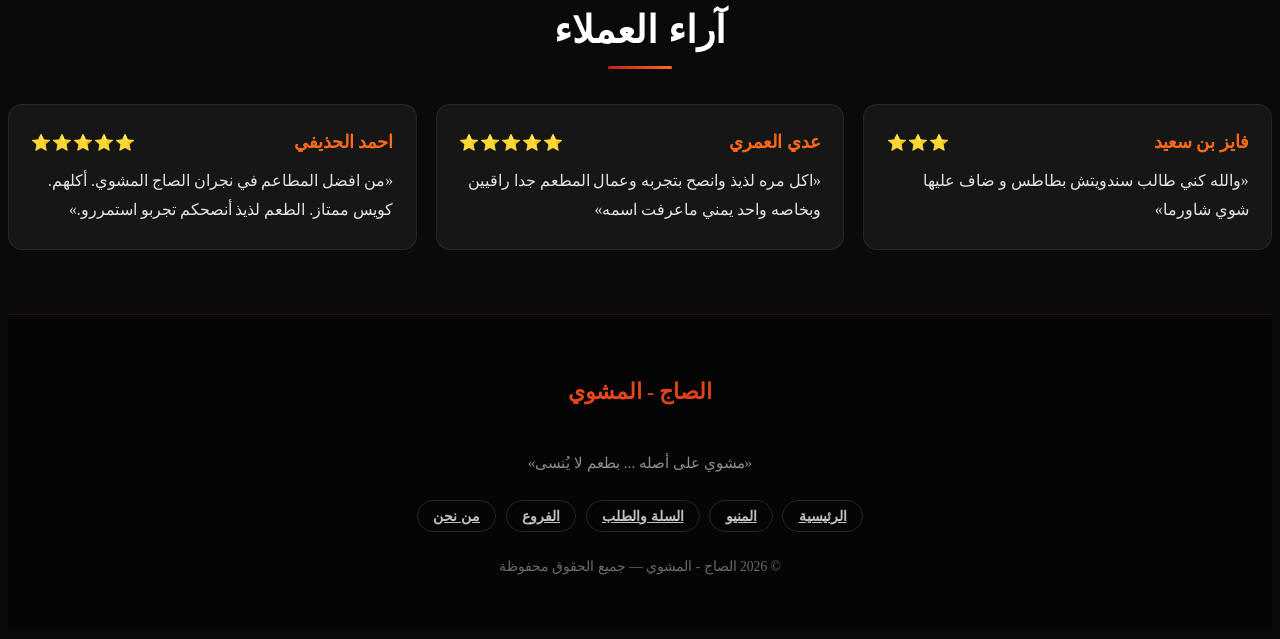
==== commit ab3433bc: "Shared menu: 2-column grid via inject-drawer.js (port approved QwenWork V6 fix)" ====
--- a/about.html
+++ b/about.html
@@ -252,5 +252,6 @@
 
     <script src="js/navigation.js"></script>
     <script src="js/about.js"></script>
+    <script src="inject-drawer.js"></script>
 </body>
 </html>
